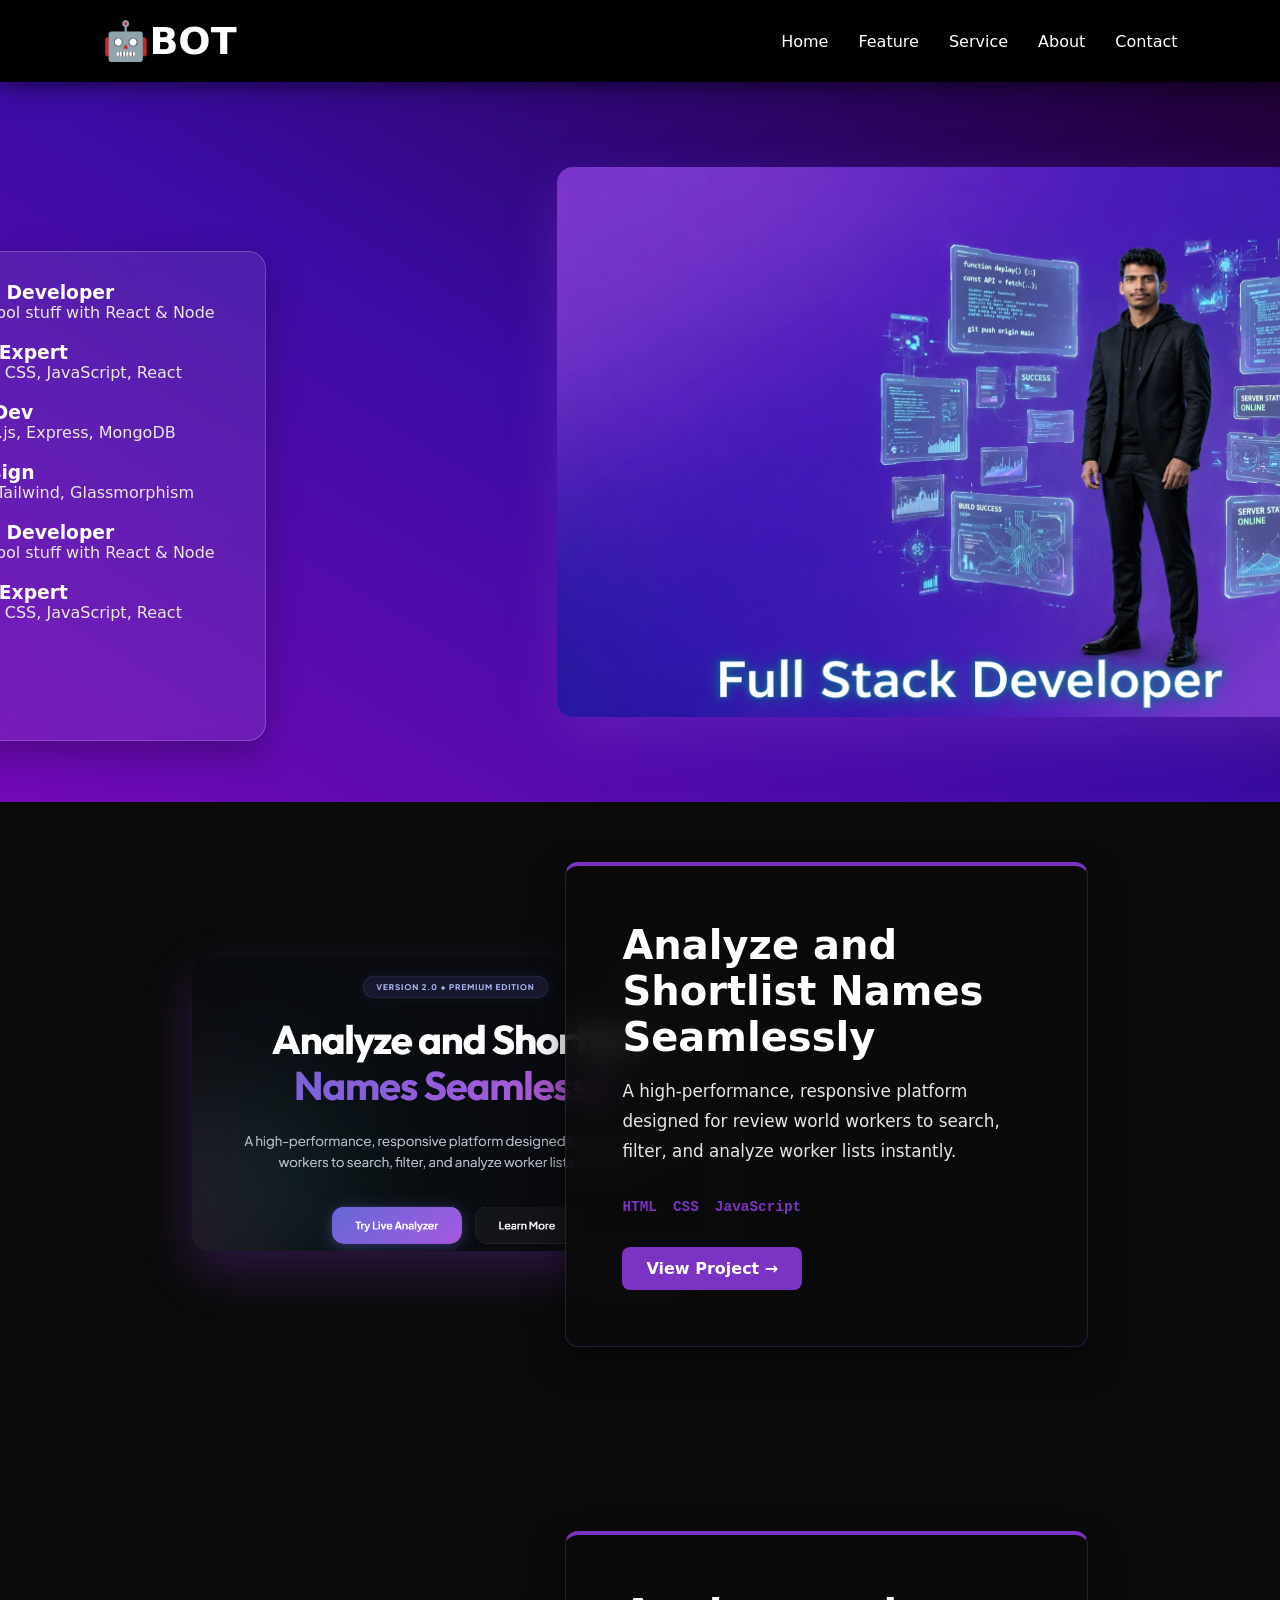
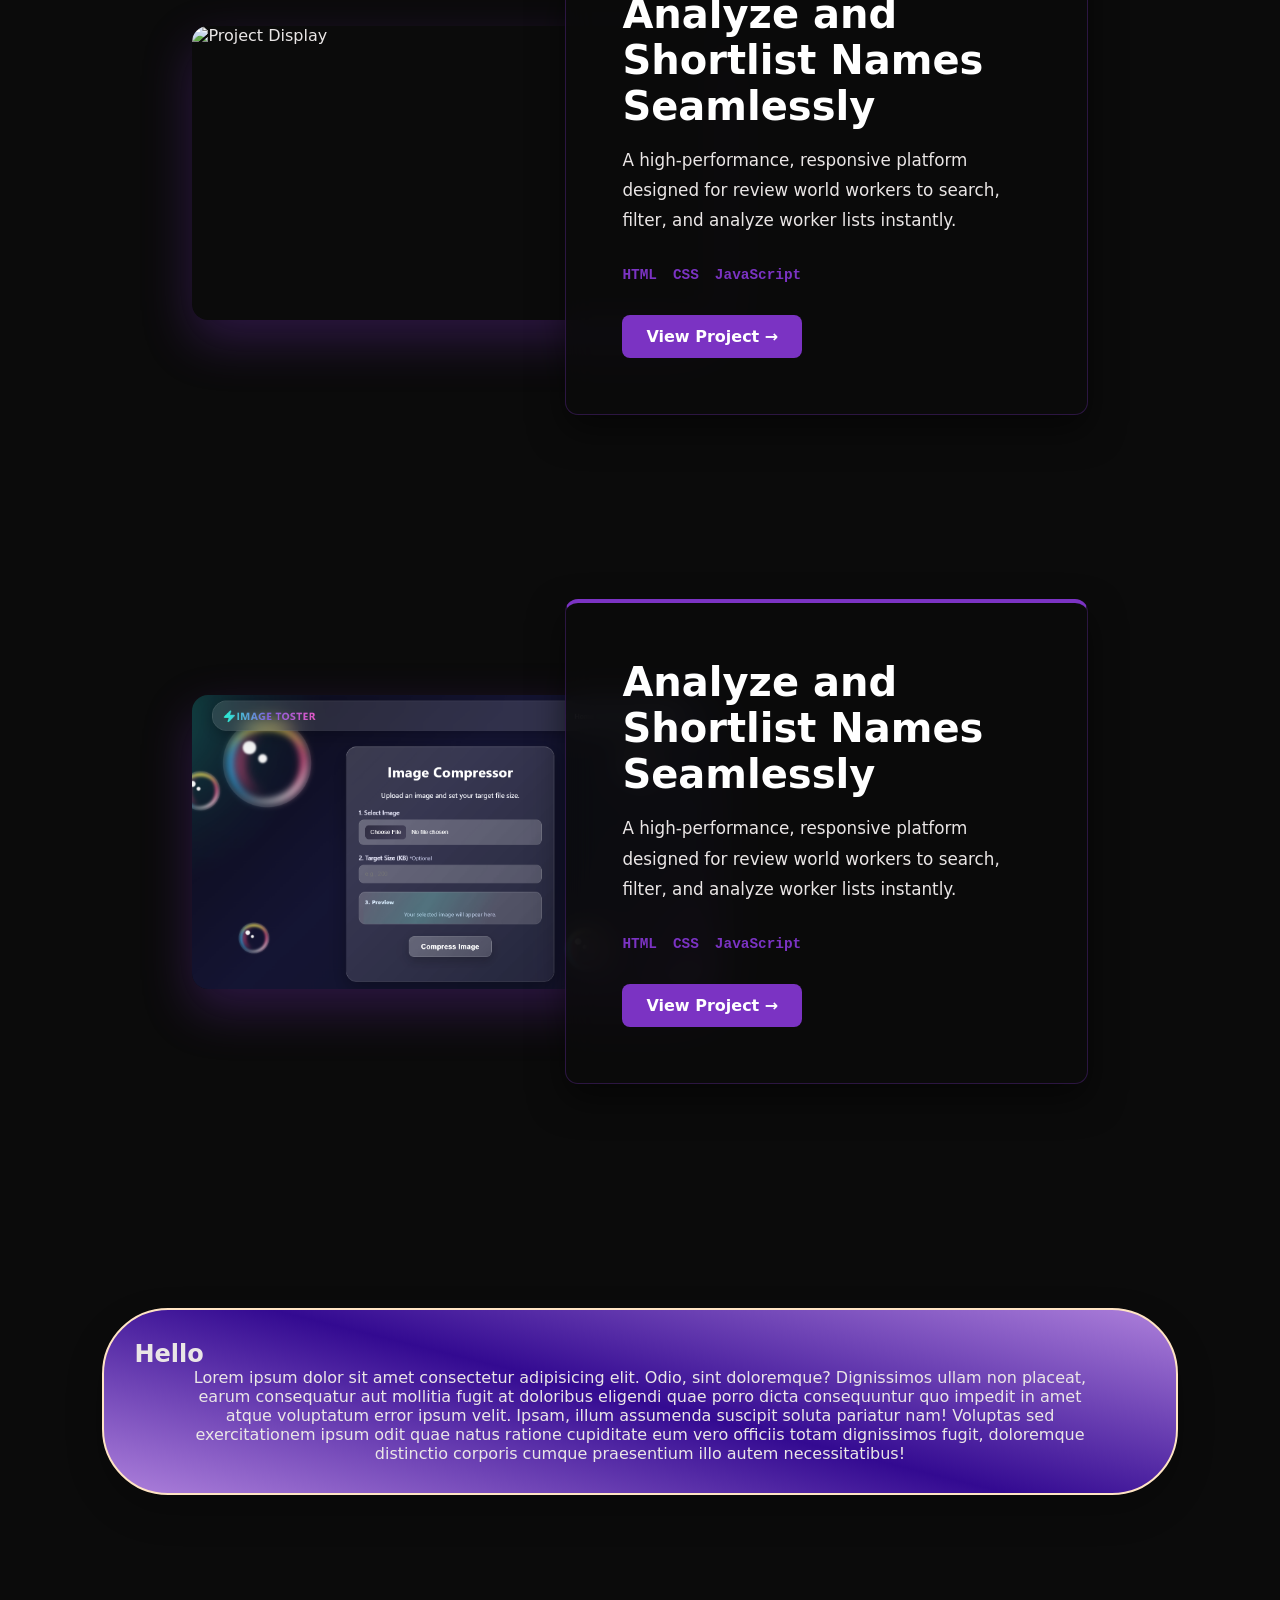
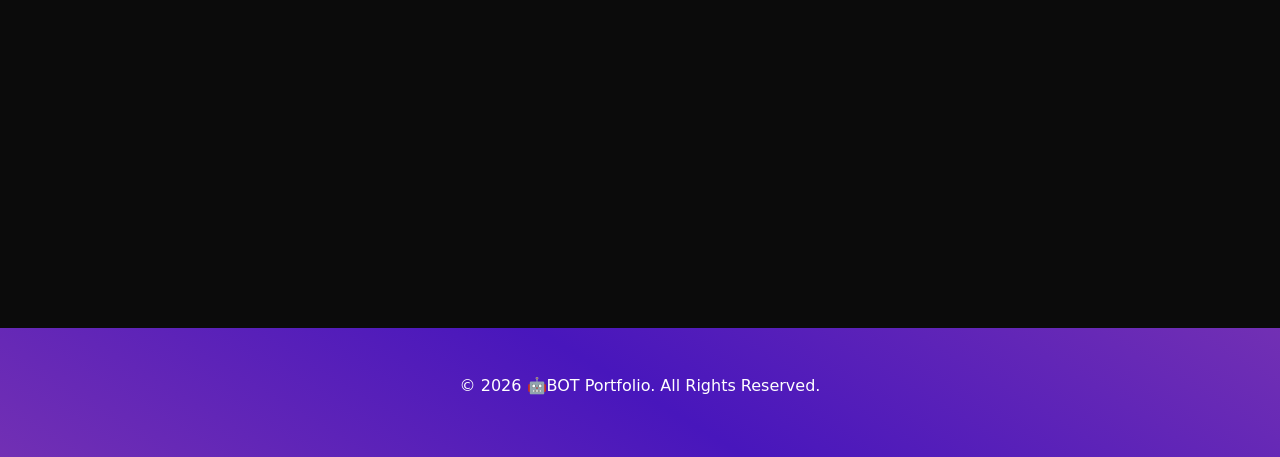
==== index.html @ 150c84b4 "My portfolio" ====
<!DOCTYPE html>
<html lang="en">

<head>
    <meta charset="UTF-8">
    <meta name="viewport" content="width=device-width, initial-scale=1.0">
    <title>Portfolio - 🤖BOT</title>
    <link rel="stylesheet" href="style.css">
</head>

<body>
    <header>
        <nav class="navbar">
            <a href="#" class="logo">🤖BOT</a>
            <ul class="nav-link">
                <li><a href="#">Home</a></li>
                <li><a href="#">Feature</a></li>
                <li><a href="#">Service</a></li>
                <li><a href="#">About</a></li>
                <li><a href="#">Contact</a></li>
            </ul>
        </nav>
    </header>

    <section id="home" class="pkachu">
        <div class="profile">
            <div class="profile-photo">
                <img src="full_stack_developer_gradient_background.webp" alt="Profile">
            </div>

            <div class="slides2">
                <div class="scroll-box floating-box">
                    <div class="scroll-content">
                        <div class="skill-item">
                            <h3>Full Stack Developer</h3>
                            <p>Building cool stuff with React & Node</p>
                        </div>
                        <div class="skill-item">
                            <h3>Frontend Expert</h3>
                            <p>HTML, CSS, JavaScript, React</p>
                        </div>
                        <div class="skill-item">
                            <h3>Backend Dev</h3>
                            <p>Node.js, Express, MongoDB</p>
                        </div>
                        <div class="skill-item">
                            <h3>UI/UX Design</h3>
                            <p>Figma, Tailwind, Glassmorphism</p>
                        </div>
                        <div class="skill-item">
                            <h3>Full Stack Developer</h3>
                            <p>Building cool stuff with React & Node</p>
                        </div>
                        <div class="skill-item">
                            <h3>Frontend Expert</h3>
                            <p>HTML, CSS, JavaScript, React</p>
                        </div>
                    </div>
                </div>
            </div>
        </div>
    </section>
    <section class="portfolio-project">
        <div class="project-image-wrapper">
            <img src="44.png" alt="Project Display" class="project-img">
        </div>

        <div class="project-content">
            <h3 class="project-title">Analyze and Shortlist
                Names Seamlessly</h3>
            <p class="project-description">
                A high-performance, responsive platform designed for review world workers to search, filter, and analyze
                worker lists instantly.
            </p>
            <div class="project-tech-stack">
                <span>HTML</span>
                <span>CSS</span>
                <span>JavaScript</span>
            </div>
            <a href="https://nameanalysrereviewworld.netlify.app/" class="project-link">View Project →</a>
        </div>
    </section>

    <section class="portfolio-project">
        <div class="project-image-wrapper">
            <img src="33.png" alt="Project Display" class="project-img">
        </div>

        <div class="project-content">
            <h3 class="project-title">Analyze and Shortlist
                Names Seamlessly</h3>
            <p class="project-description">
                A high-performance, responsive platform designed for review world workers to search, filter, and analyze
                worker lists instantly.
            </p>
            <div class="project-tech-stack">
                <span>HTML</span>
                <span>CSS</span>
                <span>JavaScript</span>
            </div>
            <a href="https://nameanalysrereviewworld.netlify.app/" class="project-link">View Project →</a>
        </div>
    </section>
    <section class="portfolio-project">
        <div class="project-image-wrapper">
            <img src="image compr.png" alt="Project Display" class="project-img">
        </div>

        <div class="project-content">
            <h3 class="project-title">Analyze and Shortlist
                Names Seamlessly</h3>
            <p class="project-description">
                A high-performance, responsive platform designed for review world workers to search, filter, and analyze
                worker lists instantly.
            </p>
            <div class="project-tech-stack">
                <span>HTML</span>
                <span>CSS</span>
                <span>JavaScript</span>
            </div>
            <a href="https://nameanalysrereviewworld.netlify.app/" class="project-link">View Project →</a>
        </div>
    </section>
    <section>
        <div class="info">
            <h1>Hello</h1>
            <p> Lorem ipsum dolor sit amet consectetur adipisicing elit. Odio, sint doloremque? Dignissimos ullam non placeat, earum consequatur aut mollitia fugit at doloribus eligendi quae porro dicta consequuntur quo impedit in amet atque voluptatum error ipsum velit. Ipsam, illum assumenda suscipit soluta pariatur nam! Voluptas sed exercitationem ipsum odit quae natus ratione cupiditate eum vero officiis totam dignissimos fugit, doloremque distinctio corporis cumque praesentium illo autem necessitatibus!</p>
        </div>
    </section>



















    















    <footer>
        <p>&copy; 2026 🤖BOT Portfolio. All Rights Reserved.</p>
    </footer>

</body>

</html>
---- style.css ----
/* --- GLOBAL RESETS & TYPOGRAPHY --- */
* {
    margin: 0;
    padding: 0;
    box-sizing: border-box;
}

body {
    background: #0b0b0b;
    font-family: system-ui, -apple-system, sans-serif;
    color: #eae6e6;
}

/* --- NAVBAR --- */
header {
    position: sticky;
    top: 0;
    z-index: 1000;
    background: rgba(0, 0, 0, 0.9);
    backdrop-filter: blur(10px);
}

.navbar {
    padding: 19px 8%;
    display: flex;
    justify-content: space-between;
    align-items: center;
    box-shadow: 0 4px 20px rgba(0, 0, 0, 0.5);
}

.logo {
    font-size: 38px;
    font-weight: 900;
    color: #fff;
    text-decoration: none;
}

.nav-link {
    display: flex;
    gap: 30px;
    list-style: none;
}

.nav-link a {
    color: #fff;
    text-decoration: none;
    font-weight: 500;
    transition: color 0.3s;
}

.nav-link a:hover {
    color: #7b33c3;
}

/* --- HERO SECTION (.pkachu) --- */
.pkachu {
    min-height: 80vh;
    display: flex;
    justify-content: center;
    align-items: center;
    padding: 60px 8%;
    background: linear-gradient(211deg, #1e0033, #3a0ca3, #7209b7);
}

.profile {
    width: 100%;
    max-width: 1200px;
    display: grid;
    grid-template-columns: 1fr 1fr;
    gap: 40px;
    align-items: center;
}

.profile-photo {
    right: -455px;
    position: relative;
    width: 857px;
    height: 550px;
    overflow: hidden;
    border-radius: 16px;
    background: linear-gradient(211deg, #7b33c3ea, #4816bc, #7b33c3ea);
    box-shadow: 0 20px 50px rgba(123, 51, 195, 0.4);
}

.profile-photo img {
    width: 100%;
    height: 100%;
    object-fit: cover;
    object-position: center top;
    display: block;
}

/* --- ANIMATED SKILLS BOX --- */
.slides2 {
    color: #fff;
}

.scroll-box {
    height: 300px;
    overflow: hidden;
    position: relative;
}

.scroll-content {
    animation: autoScroll 15s linear infinite;
}

.scroll-box:hover .scroll-content {
    animation-play-state: paused;
}

.floating-box {
    top: 251px;
    float: left;
    right: 1014px;
    position: absolute;
    width: 400px;
    height: 490px;
    background: rgba(255, 255, 255, 0.08);
    border: 1px solid rgba(255, 255, 255, 0.2);
    border-radius: 18px;
    backdrop-filter: blur(15px);
    -webkit-backdrop-filter: blur(15px);
    box-shadow: 0 15px 35px rgba(0, 0, 0, 0.25);
    padding: 30px;
    color: #fff;
    animation: float 6s ease-in-out infinite;
}

.skill-item {
    margin-bottom: 20px;
}

/* --- GLOBAL SECTION STYLES --- */
section {
    height: 80vh;
    padding: 100px 8%;
}

section h2 {
    font-size: 42px;
    margin-bottom: 20px;
    text-align: center;
    color: #7b33c3;
}

section p {
    max-width: 900px;
    margin: auto;
    text-align: center;
    color: #eae6e6;
}

/* --- NEW PORTFOLIO PROJECT GRID --- */
section.portfolio-project {
    height: auto;
    /* Overrides the 80vh global rule */
    padding: 60px 8%;
}

.portfolio-project {
    display: grid;
    grid-template-columns: 1fr;
    max-width: 1100px;
    margin: 0 auto 4rem auto;
    align-items: center;
}

@media (min-width: 900px) {
    .portfolio-project {
        grid-template-columns: repeat(12, 1fr);
    }

    .project-image-wrapper {
        grid-column: 1 / 8;
        grid-row: 1;
    }

    .project-content {
        grid-column: 6 / -1;
        grid-row: 1;
        z-index: 2;
    }
}

.project-image-wrapper {
    border-radius: 16px;
    overflow: hidden;
    box-shadow: 0 20px 50px rgba(123, 51, 195, 0.3);
}

.project-img {
    width: 100%;
    height: auto;
    display: block;
    aspect-ratio: 16/9;
    object-fit: cover;
    filter: grayscale(20%);
    transition: filter 0.3s ease;
}

.portfolio-project:hover .project-img {
    filter: grayscale(0%);
}

.project-content {
    background: rgba(11, 11, 11, 0.85);
    backdrop-filter: blur(15px);
    -webkit-backdrop-filter: blur(15px);
    border: 1px solid rgba(123, 51, 195, 0.3);
    padding: 2.5rem;
    border-radius: 13px;
    box-shadow: 0 15px 35px rgba(0, 0, 0, 0.5);
    border-top: 4px solid #7b33c3;
    margin-top: -2rem;
    position: relative;
}

@media (min-width: 900px) {
    .project-content {
        margin-top: 0;
        padding: 3.5rem;
    }
}

.project-title {
    font-size: 2.5rem;
    color: #ffffff;
    margin-top: 0;
    margin-bottom: 1rem;
    text-align: left;
    /* Overrides global text center */
}

.project-description {
    color: #eae6e6;
    line-height: 1.8;
    font-size: 1.05rem;
    margin-bottom: 2rem;
    text-align: left;
    /* Overrides global text center */
    max-width: 100%;
}

.project-tech-stack {
    display: flex;
    gap: 1rem;
    margin-bottom: 2rem;
    color: #7b33c3;
    font-family: monospace;
    font-size: 0.9rem;
    font-weight: bold;
}

.project-link {
    display: inline-flex;
    align-items: center;
    background: #7b33c3;
    color: #ffffff;
    padding: 0.75rem 1.5rem;
    border-radius: 8px;
    text-decoration: none;
    font-weight: 600;
    transition: background 0.3s ease, transform 0.2s ease;
}

.project-link:hover {
    background: #4816bc;
    transform: translateY(-2px);
}

/* --- FOOTER --- */
footer {
    background: linear-gradient(211deg, #7b33c3ea, #4816bc, #7b33c3ea);
    color: white;
    text-align: center;
    padding: 48px 10px 62px;
}

/* --- KEYFRAMES --- */
@keyframes float {
    0% {
        transform: translateY(0px);
    }

    50% {
        transform: translateY(-15px);
    }

    100% {
        transform: translateY(0px);
    }
}

@keyframes autoScroll {
    0% {
        transform: translateY(0);
    }

    100% {
        transform: translateY(-50%);
    }
}

/* --- MOBILE FIXES (Android & iOS) --- */
@media (max-width: 768px) {

    /* 1. Global spacing adjustments */
    section {
        padding: 40px 5%;
        height: auto;
        /* Prevents sections from strictly being 80vh and overlapping */
    }

    .pkachu {
        padding: 40px 5%;
    }

    /* 2. Stack the hero section vertically */
    .profile {
        grid-template-columns: 1fr;
        gap: 30px;
        display: flex;
        flex-direction: column;
    }

    /* 3. Fix the squished Hero Image */
    .profile-photo {
        width: 100%;
        max-width: 100%;
        height: 350px;
        /* Slightly shorter for mobile */
        right: 0;
        /* Removes the crazy desktop offset */
        left: 0;
        margin: 0 auto;
        /* Centers the image */
    }

    /* 4. Fix the overlapping Skills Box */
    .floating-box {
        top: 69px;
        position: relative;
        /* Puts it back in the normal top-to-bottom flow */
        float: none;
        right: auto;
        left: auto;
        width: 100%;
        /* Take up the full screen width */
        max-width: 100%;
        height: auto;
        min-height: 350px;
        margin-top: 10px;
        box-sizing: border-box;
        /* Keeps padding inside the width */
    }

    /* 5. Fix the Project Card spacing */
    section.portfolio-project {
        padding: 40px 5%;
        margin-top: 2rem;
        /* Forces it below the skills box */
    }

    .project-content {
        margin-top: -1rem;
        /* Slightly less overlap on the cow image for mobile */
        padding: 1.5rem;
        /* Gives the text more breathing room */
    }

    .project-title {
        font-size: 1.8rem;
        /* Scales the text down a bit */
    }

    .project-tech-stack {
        flex-wrap: wrap;
        /* Allows tags to wrap to a new line if screen is narrow */
    }

    /* 6. Fix the chopped Footer */
    footer {
        width: 100%;
        padding: 30px 5%;
        box-sizing: border-box;
    }

    /* 7. Hide desktop nav items (prep for a hamburger menu later) */
    .nav-link {
        display: none;
    }

    .logo {
        font-size: 28px;
    }
}


.info {
    
    justify-items: center;
    background: linear-gradient(194deg, #bd8cefea, #330a91, #bd8cefea);
    border-radius: 66px;
    padding: 10px 22px 10px;
    box-sizing: border-box;
    border: 2px solid bisque;
    height: stretch;
    backdrop-filter: blur(15px);
    -webkit-backdrop-filter: blur(15px);
    box-shadow: 0 15px 35px rgba(0, 0, 0, 0.25);
    padding: 30px;
   
    animation: float 6s ease-in-out infinite;
}
/* span{
    box-sizing: border-box;
    border: 2px solid red;
    border-radius: 20px;


} */

.info p h1{
     color: #ffffff;
     
      
}
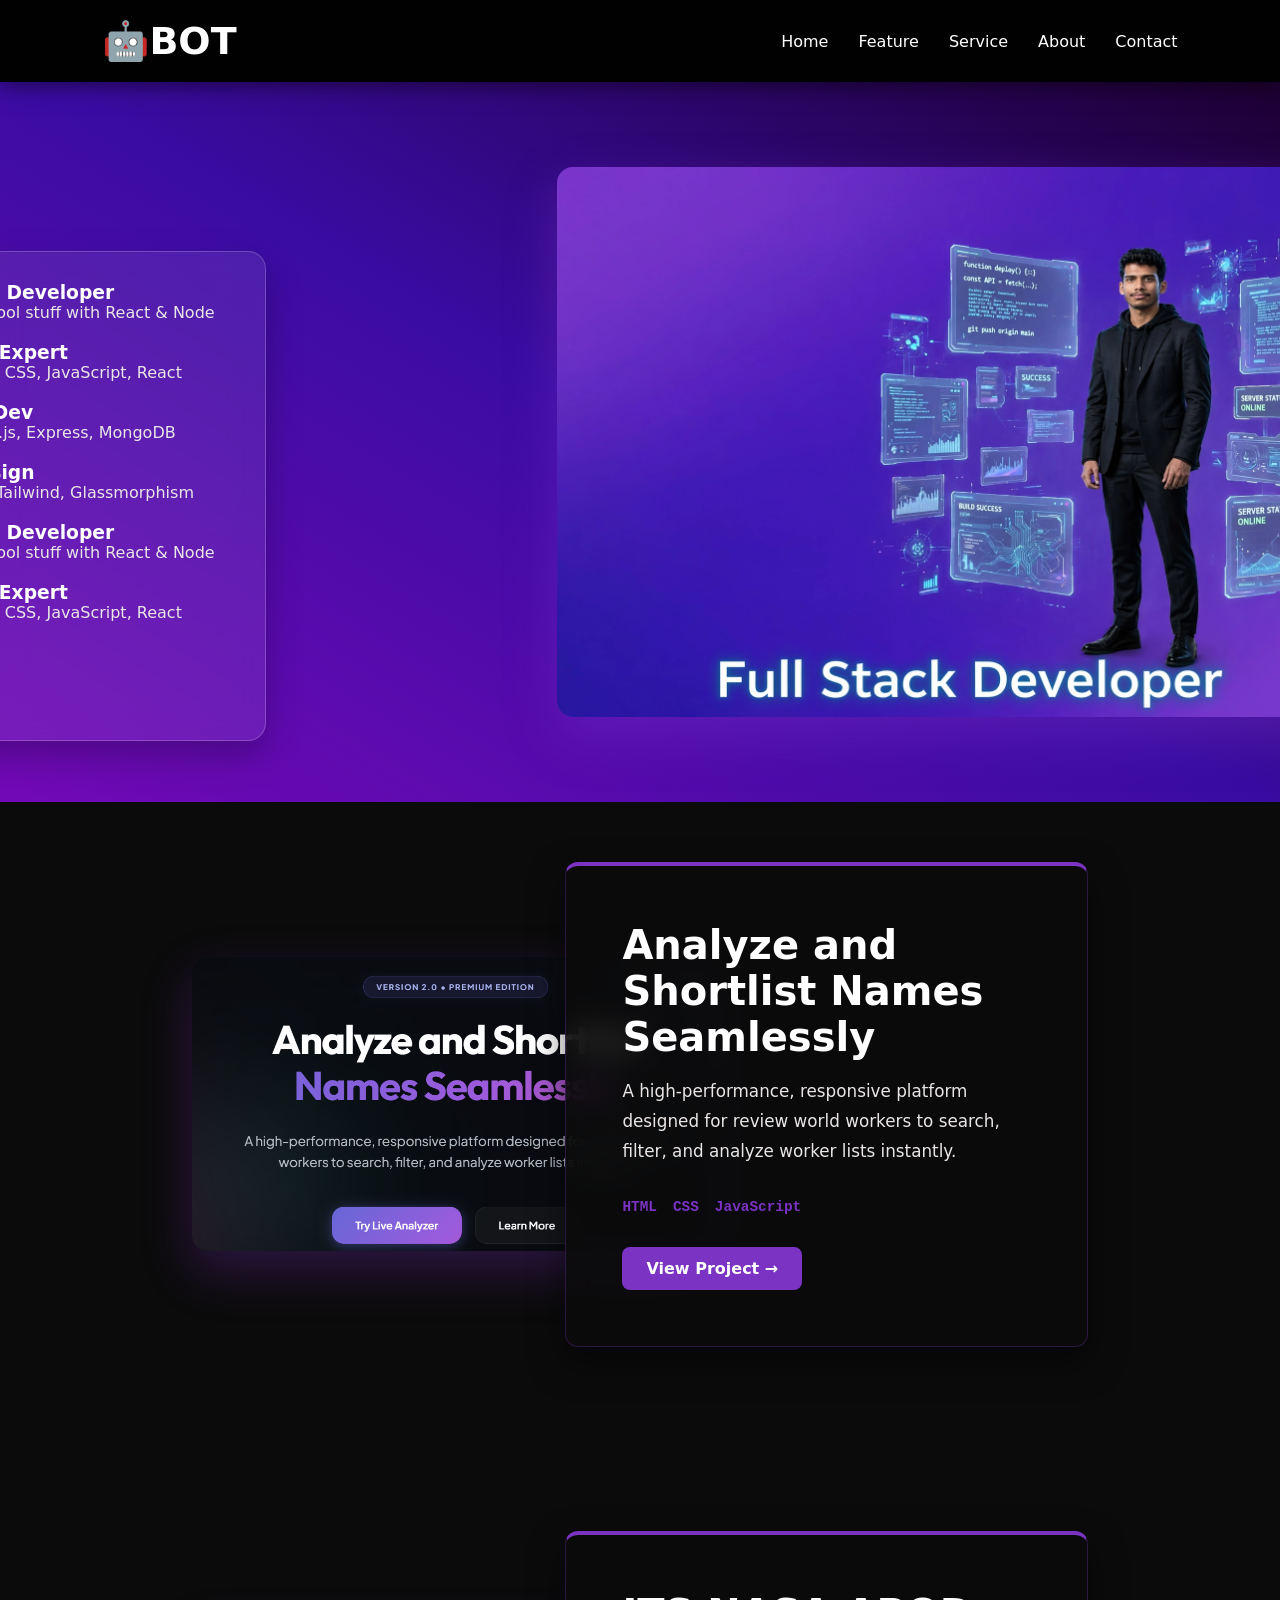
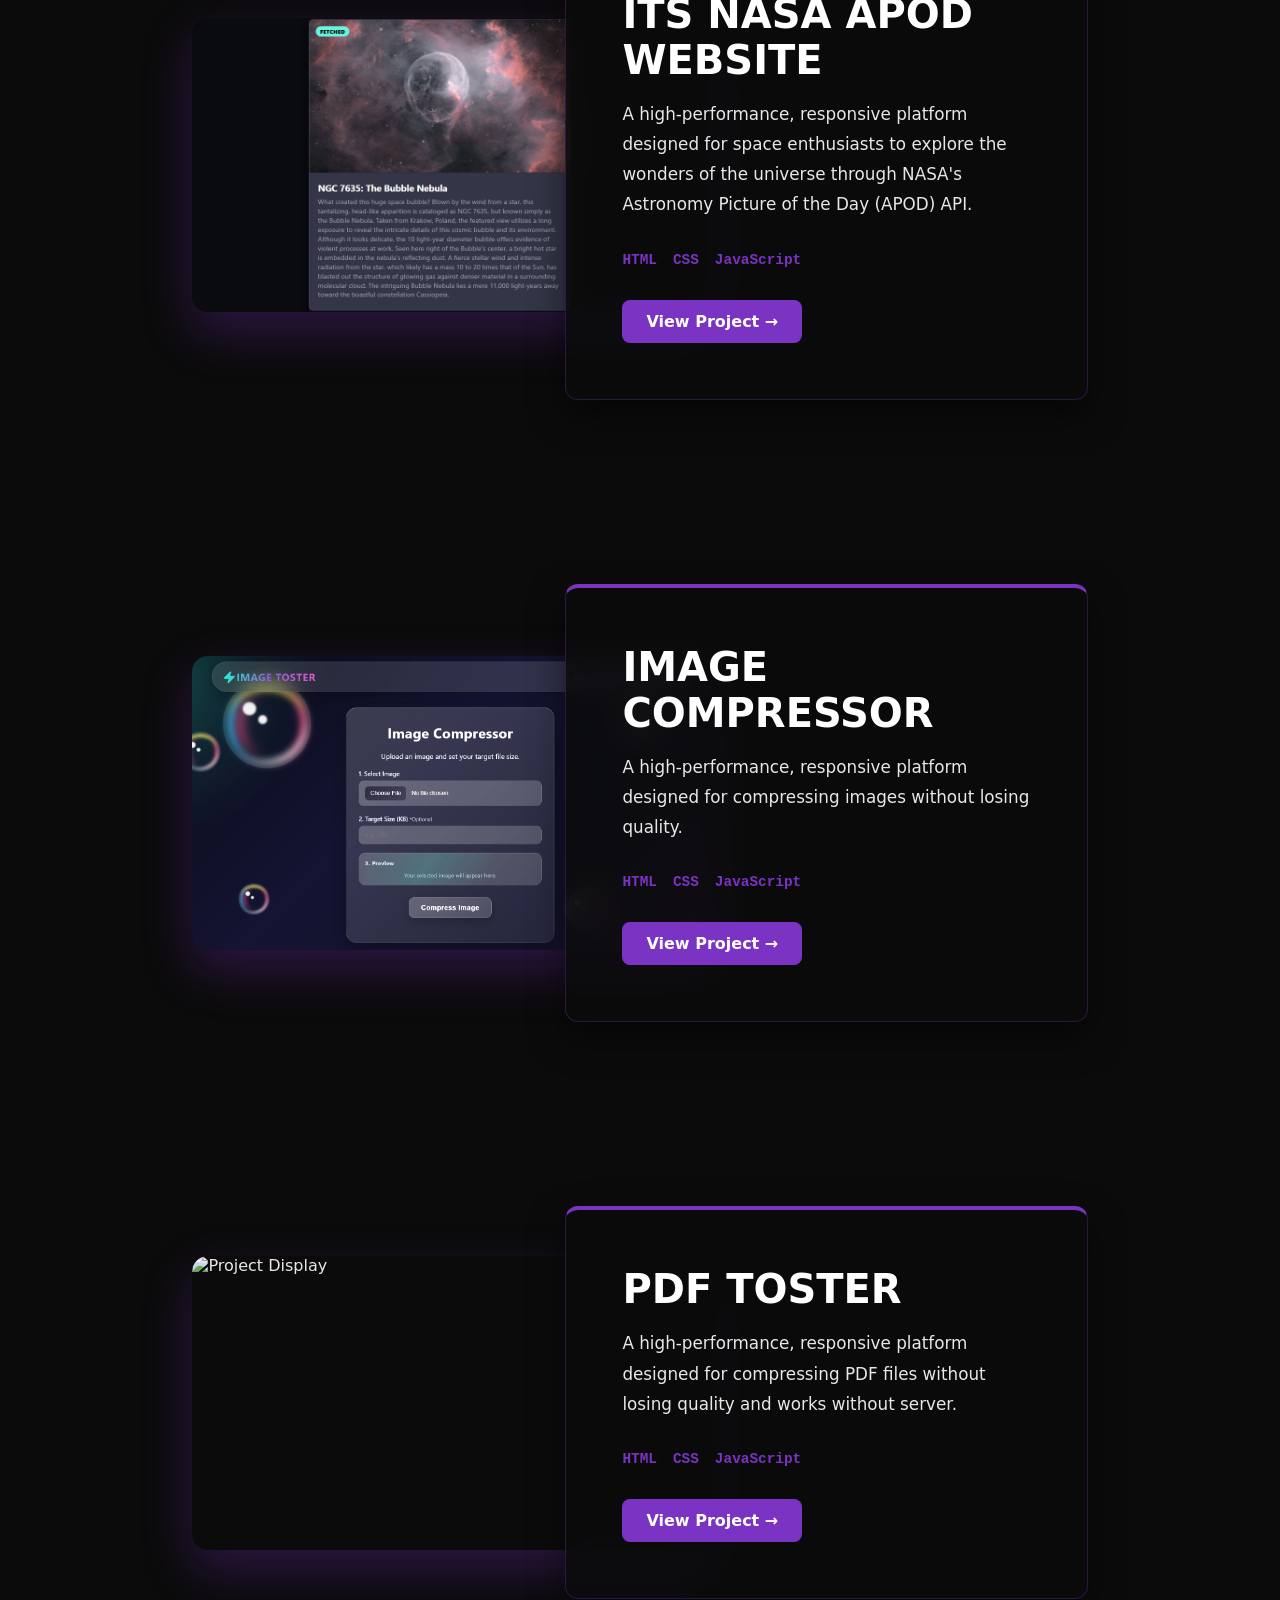
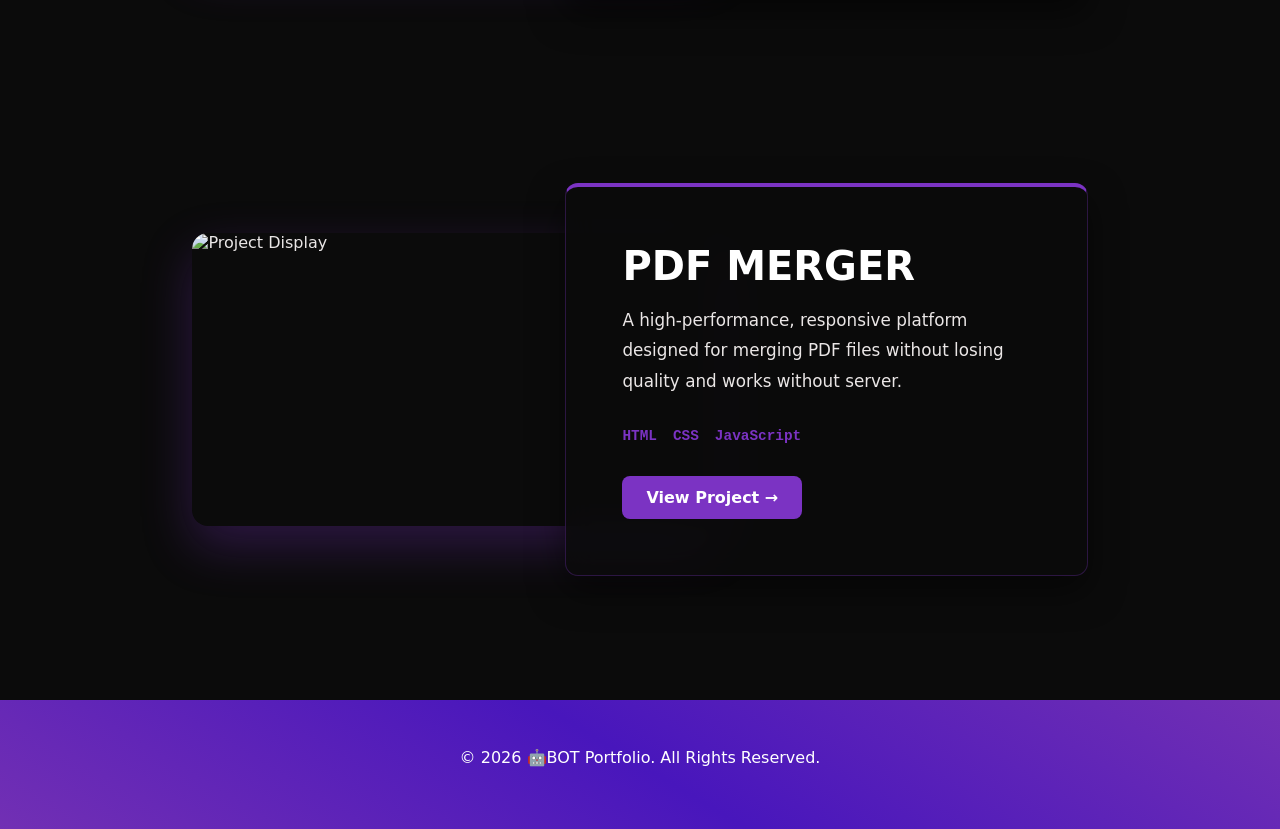
==== commit 4ff93cb5: "Refactor index.html structure and content" ====
--- a/index.html
+++ b/index.html
@@ -83,22 +83,21 @@
 
     <section class="portfolio-project">
         <div class="project-image-wrapper">
-            <img src="33.png" alt="Project Display" class="project-img">
+            <img src="finaly done 5.png" alt="Project Display" class="project-img">
         </div>
 
         <div class="project-content">
-            <h3 class="project-title">Analyze and Shortlist
-                Names Seamlessly</h3>
+            <h3 class="project-title">ITS NASA APOD WEBSITE</h3>
             <p class="project-description">
-                A high-performance, responsive platform designed for review world workers to search, filter, and analyze
-                worker lists instantly.
+                A high-performance, responsive platform designed for space enthusiasts to explore the wonders of the
+                universe through NASA's Astronomy Picture of the Day (APOD) API.
             </p>
             <div class="project-tech-stack">
                 <span>HTML</span>
                 <span>CSS</span>
                 <span>JavaScript</span>
             </div>
-            <a href="https://nameanalysrereviewworld.netlify.app/" class="project-link">View Project →</a>
+            <a href="https://nasaapodanshu.netlify.app/" class="project-link">View Project →</a>
         </div>
     </section>
     <section class="portfolio-project">
@@ -107,60 +106,54 @@
         </div>
 
         <div class="project-content">
-            <h3 class="project-title">Analyze and Shortlist
-                Names Seamlessly</h3>
+            <h3 class="project-title">IMAGE COMPRESSOR</h3>
             <p class="project-description">
-                A high-performance, responsive platform designed for review world workers to search, filter, and analyze
-                worker lists instantly.
+                A high-performance, responsive platform designed for compressing images without losing quality.
             </p>
             <div class="project-tech-stack">
                 <span>HTML</span>
                 <span>CSS</span>
                 <span>JavaScript</span>
             </div>
-            <a href="https://nameanalysrereviewworld.netlify.app/" class="project-link">View Project →</a>
+            <a href="https://imagecompressora.netlify.app/" class="project-link">View Project →</a>
         </div>
     </section>
-    <section>
-        <div class="info">
-            <h1>Hello</h1>
-            <p> Lorem ipsum dolor sit amet consectetur adipisicing elit. Odio, sint doloremque? Dignissimos ullam non placeat, earum consequatur aut mollitia fugit at doloribus eligendi quae porro dicta consequuntur quo impedit in amet atque voluptatum error ipsum velit. Ipsam, illum assumenda suscipit soluta pariatur nam! Voluptas sed exercitationem ipsum odit quae natus ratione cupiditate eum vero officiis totam dignissimos fugit, doloremque distinctio corporis cumque praesentium illo autem necessitatibus!</p>
+     <section class="portfolio-project">
+        <div class="project-image-wrapper">
+            <img src="pdf tost.png" alt="Project Display" class="project-img">
+        </div>
+
+        <div class="project-content">
+            <h3 class="project-title">PDF TOSTER</h3>
+            <p class="project-description">
+                A high-performance, responsive platform designed for compressing PDF files without losing quality and works without server.
+            </p>
+            <div class="project-tech-stack">
+                <span>HTML</span>
+                <span>CSS</span>
+                <span>JavaScript</span>
+            </div>
+            <a href="https://pdfcompressorfinders.netlify.app/" class="project-link">View Project →</a>
         </div>
     </section>
+     <section class="portfolio-project">
+        <div class="project-image-wrapper">
+            <img src="pdf merger.png" alt="Project Display" class="project-img">
+        </div>
 
-
-
-
-
-
-
-
-
-
-
-
-
-
-
-
-
-
-
-    
-
-
-
-
-
-
-
-
-
-
-
-
-
-
+        <div class="project-content">
+            <h3 class="project-title">PDF MERGER</h3>
+            <p class="project-description">
+                A high-performance, responsive platform designed for merging PDF files without losing quality and works without server.
+            </p>
+            <div class="project-tech-stack">
+                <span>HTML</span>
+                <span>CSS</span>
+                <span>JavaScript</span>
+            </div>
+            <a href="https://pdfmergerfinders.netlify.app/" class="project-link">View Project →</a>
+        </div>
+    </section>
 
     <footer>
         <p>&copy; 2026 🤖BOT Portfolio. All Rights Reserved.</p>
@@ -168,4 +161,4 @@
 
 </body>
 
-</html>+</html>
